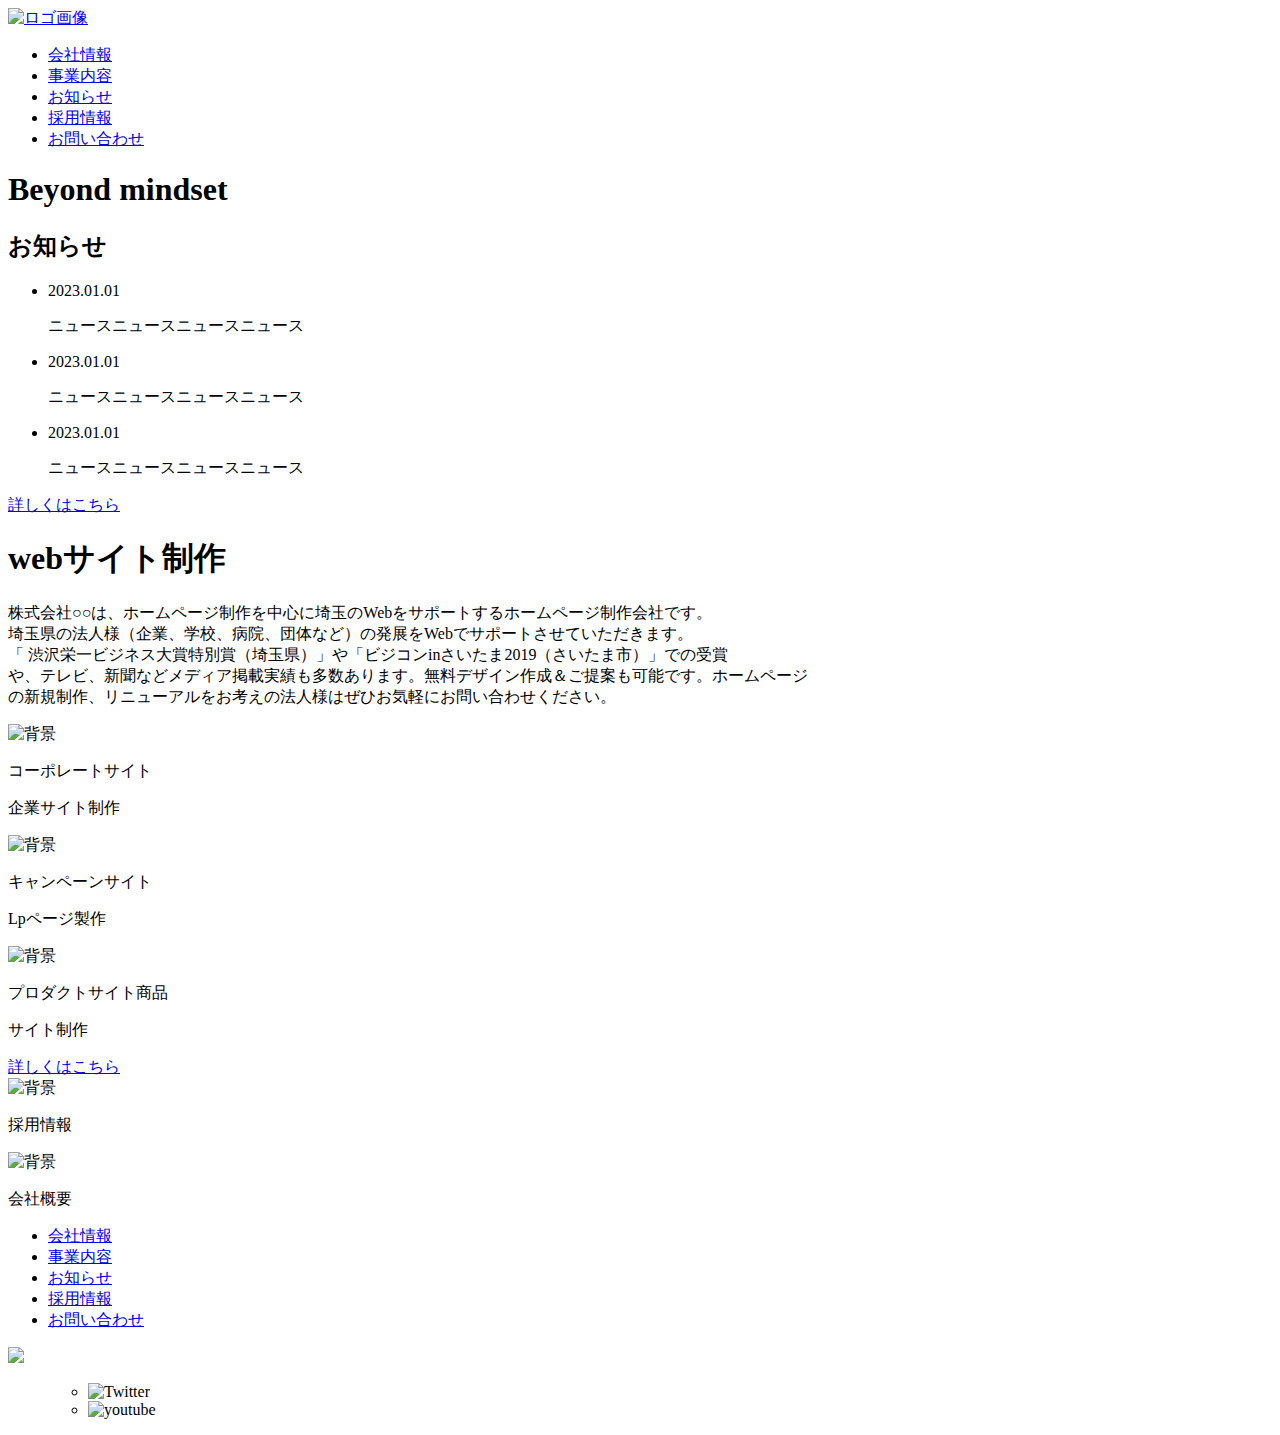
==== hp2/index.html @ 1af2d26e "first commit" ====
<!DOCTYPE html>
<html lang="en">

  <head>
  <meta charset="UTF-8">
  <meta http-equiv="X-UA-Compatible" content="IE=edge">
  <meta name="viewport" content="width=device-width, initial-scale=1.0">
  <title>Document</title>
  <link rel="stylesheet" type="text/css" href="../css/index.css">
  <link rel="stylesheet" type="text/css" href="../css/reset.css">
</head>

<body>
  <header class="header" id="header">
    <div class="header-wrapper">
      <a href="#" class="header-wrapper__logo">
        <img src="../img/スクリーンショット 2023-09-20 050625.png" alt="ロゴ画像">
      </a>
      <nav class="header-wrapper__nav">
         <ul class="header-wrapper__nav__list">
          <li class="header-wrapper__nav__list__item">
            <a href="html/index.html">会社情報</a>
          </li>
          <li class="header-wrapper__nav__list__item">
            <a href="html/bussiness.html">事業内容</a>
          </li>
          <li class="header-wrapper__nav__list__item">
            <a href="html/notification.html">お知らせ</a>
          </li>
          <li class="header-wrapper__nav__list__item">
            <a href="html/recruit.html">採用情報</a>
          </li>
         
          <li class="header-wrapper__nav__list__item">
            <a href="#contact">お問い合わせ</a>
          </li>
        </ul>
      </nav>
    </div>
    <div class="drawer"></div>
  </header>


   <main>
    <section class="top" id="top">
      <div class="top-wrapper inner">
        <div class="top-wrapper__all">
          <div class="top-wrapper__all__left">
           

       
  <div class="top-wrap __bg">
    <h1 class="f-ttl">
      Beyond mindset
    </h1>
  </div>
</section>



<section class="news" id="news">
  <div class="news-wrap __inner">
<div class="news-wrap__ttl">
  <h2 class="s-ttl__1">
    お知らせ
  </h2>
    </div>
    <div class="news-wrap__con">
  <ul class="news-wrap__con__list">
    
    <li class="news-wrap__con__list__item">
  <p class="news-wrap__con__list__item__date">2023.01.01</p>
  <p class="news-wrap__con__list__item__head">ニュースニュースニュースニュース</p>
</li>
 <li class="news-wrap__con__list__item">
  <p class="news-wrap__con__list__item__date">2023.01.01</p>
  <p class="news-wrap__con__list__item__head">ニュースニュースニュースニュース</p>
</li>
 <li class="news-wrap__con__list__item">
  <p class="news-wrap__con__list__item__date">2023.01.01</p>
  <p class="news-wrap__con__list__item__head">ニュースニュースニュースニュース</p>
</li>
  </ul>
</div>
  </div>
  <div class="news-wrap-botton">
   <a href="html/notification.html">詳しくはこちら</a>
          
  </div>
</section>

<section class="intro-cre" id="intro-cre">

  <div class="wrap-create">
<div class="create-title">

  <h1>webサイト制作</h1>
</div>

<div class="comment-create">
  <p>株式会社○○は、ホームページ制作を中心に埼玉のWebをサポートするホームページ制作会社です。<br>
埼玉県の法人様（企業、学校、病院、団体など）の発展をWebでサポートさせていただきます。<br>「
渋沢栄一ビジネス大賞特別賞（埼玉県）」や「ビジコンinさいたま2019（さいたま市）」での受賞<br>や、テレビ、新聞などメディア掲載実績も多数あります。無料デザイン作成＆ご提案も可能です。ホームページ<br>の新規制作、リニューアルをお考えの法人様はぜひお気軽にお問い合わせください。</p>
</div>

<div class="wrap-pic  __inner">
<div class="ph">
    <img src="/img/1317285_s.jpg" alt="背景" class="pc_only">
    <div class="overlay-text">
        <p>コーポレートサイト</p>
        <p>企業サイト制作</p>
    </div>
</div>

  <div class="ph">
    <img src="/img/1317285_s.jpg" alt="背景" class="pc_only">
    <div class="overlay-text">
        <p>キャンペーンサイト</p>
        <p>Lpページ製作</p>
    </div>
  </div>
  
  <div class="ph">
    <img src="/img/1317285_s.jpg" alt="背景" class="pc_only">
    <div class="overlay-text">
        <p>プロダクトサイト商品</p>
        <p>サイト制作</p>
    </div>
</div>



  </div>

 <div class="news-wrap-botton">
     <a href="html/bussiness.html">詳しくはこちら</a>

  </div>


</section>

<section class="intro-respe" id="intro-respe">
  <div class="wrap-ph">
    <div class="pn">
      <div class="pic-menu">
      <img src="/img/26953535_s.jpg" alt="背景" class="pc_only">
      </div>
    <div class="overlay-text">
        <p>採用情報</p>
    </div>
      
    </div>
    <div class="pn">
      <div class="pic-menu">
      <img src="/img/27348476_s.jpg" alt="背景" class="pc_only">
      </div>
    <div class="overlay-text">
        <p>会社概要</p>
    </div>
      
    </div>
  </div>
</section>

</body>

<footer class="footer" id="footer">
  <div class="footer-wrapper">
    <div class="footer-wrapper__logo">
      <a href="../index.html">
      </a>
    </div>
    <div class="list-menu">
    <ul class="footer-wrapper__list">
      <li class="footer-wrapper__list__item">
         <a href="html/index.html">会社情報</a>
          </li>
          <li class="footer-wrapper__nav__list__item">
            <a href="html/bussiness.html">事業内容</a>
          </li>
          <li class="footer-wrapper__nav__list__item">
            <a href="html/notification.html">お知らせ</a>
          </li>
          <li class="footer-wrapper__nav__list__item">
            <a href="html/recruit.html">採用情報</a>
          </li>
         
          <li class="footer-wrapper__nav__list__item">
            <a href="#contact">お問い合わせ</a>
          </li>
          </li>
      </li>
    </ul>
    </div>
<div class="wrap-snslogo">
    <div class="icon-pic">
<img src="../img/スクリーンショット 2023-09-20 050625.png"　alt="背景" class="ロゴ">

    </div>

  <div class="wrap-sns">


    




    <ul class="footer-wrapper__sns">
      <ul class="socialEffect__box">
        <li>
            <img src="https://d1mpkwjqvbzoqk.cloudfront.net//assets/rebranding/images/common/icon/icon_twitter.svg" alt="Twitter">
          </a>
         
            <i class="fab fa-twitter"></i
          ></a>
        </li>
        
            <li>
        
            <img src="../img/ri_youtube-line.png" alt="youtube">
          </a>
        
            <i class="fab fa-youtube"></i
          ></a>
        </li>
        
      </ul>
    
  </div>
  </div>
</footer>
</html>
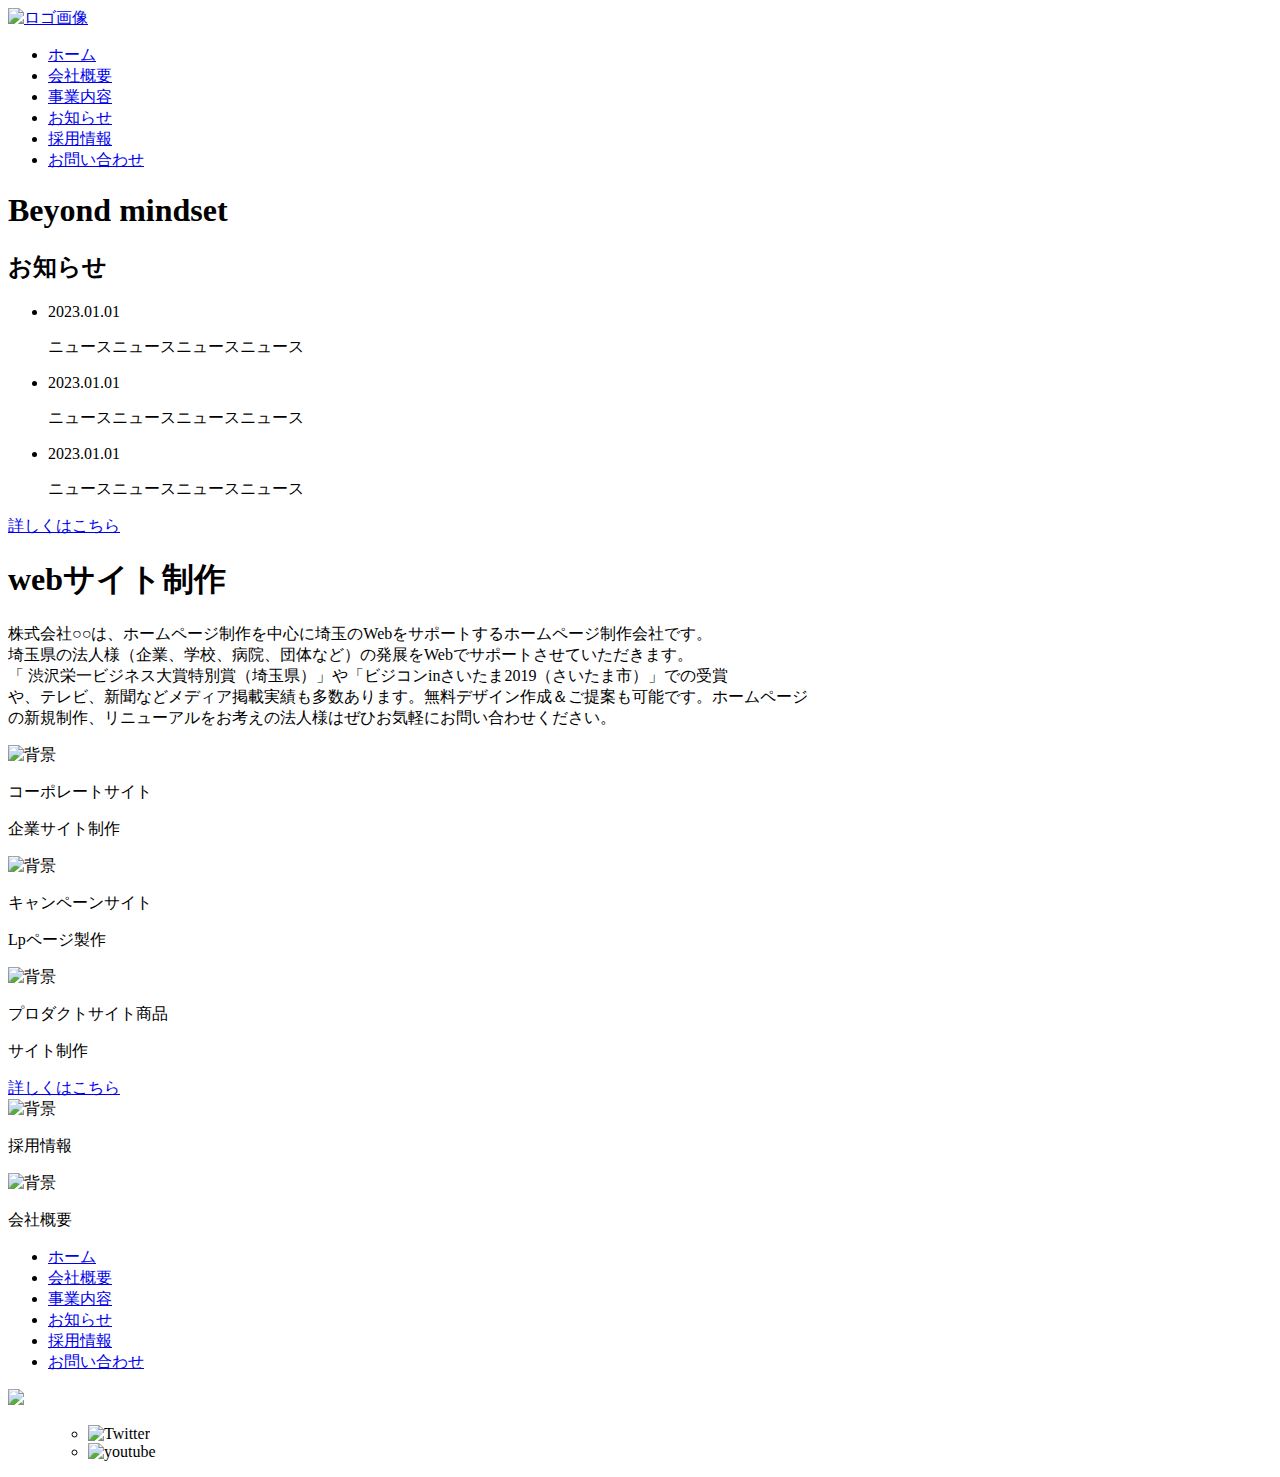
==== commit dd3bc1cc: "first commmit" ====
--- a/hp2/index.html
+++ b/hp2/index.html
@@ -18,21 +18,24 @@
       </a>
       <nav class="header-wrapper__nav">
          <ul class="header-wrapper__nav__list">
-          <li class="header-wrapper__nav__list__item">
-            <a href="html/index.html">会社情報</a>
-          </li>
-          <li class="header-wrapper__nav__list__item">
-            <a href="html/bussiness.html">事業内容</a>
-          </li>
-          <li class="header-wrapper__nav__list__item">
+          <li class="header-wrapper__nav_list__item">
+            <a href="html/index.html">ホーム</a>
+          </li>
+          <li class="header-wrapper__nav_list__item">
+            <a href="html/bussiness.html">会社概要</a>
+          </li>
+          <li class="header-wrapper__nav_list__item">
+            <a href="html/fee.flow.html">事業内容</a>
+          </li>
+          <li class="header-wrapper__nav_list__item">
             <a href="html/notification.html">お知らせ</a>
           </li>
-          <li class="header-wrapper__nav__list__item">
+          <li class="header-wrapper__nav_list__item">
             <a href="html/recruit.html">採用情報</a>
           </li>
          
-          <li class="header-wrapper__nav__list__item">
-            <a href="#contact">お問い合わせ</a>
+          <li class="header-wrapper__nav_list__item">
+            <a href="html/inquiry.html">お問い合わせ</a>
           </li>
         </ul>
       </nav>
@@ -172,12 +175,14 @@
       </a>
     </div>
     <div class="list-menu">
-    <ul class="footer-wrapper__list">
+    <ul class="footer-wrapper__list _ffi">
       <li class="footer-wrapper__list__item">
-         <a href="html/index.html">会社情報</a>
-          </li>
-          <li class="footer-wrapper__nav__list__item">
-            <a href="html/bussiness.html">事業内容</a>
+            <a href="html/index.html">ホーム</a>
+      <li class="footer-wrapper__list__item">
+         <a href="html/bussiness.html">会社概要</a>
+          </li>
+          <li class="footer-wrapper__nav__list__item">
+            <a href="html/fee.flow.html">事業内容</a>
           </li>
           <li class="footer-wrapper__nav__list__item">
             <a href="html/notification.html">お知らせ</a>
@@ -187,7 +192,7 @@
           </li>
          
           <li class="footer-wrapper__nav__list__item">
-            <a href="#contact">お問い合わせ</a>
+            <a href="html/inquiry.html">お問い合わせ</a>
           </li>
           </li>
       </li>
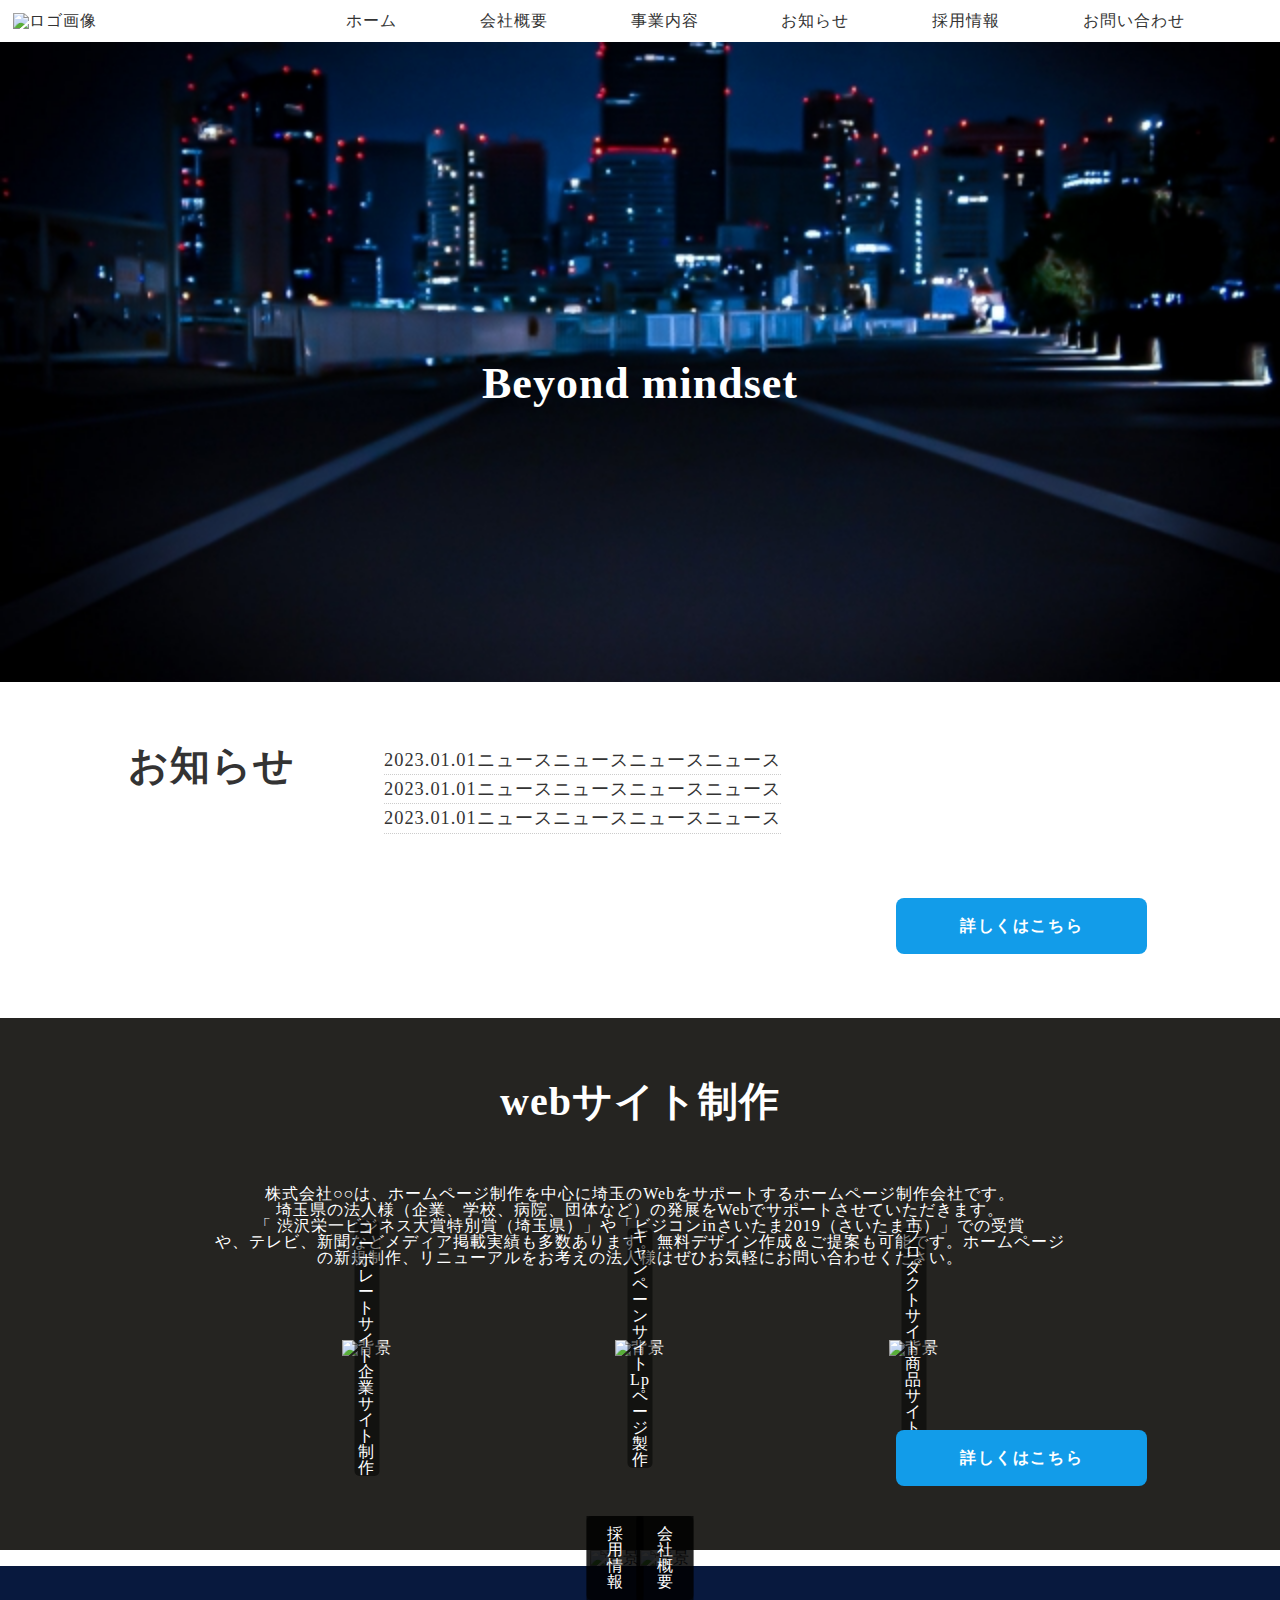
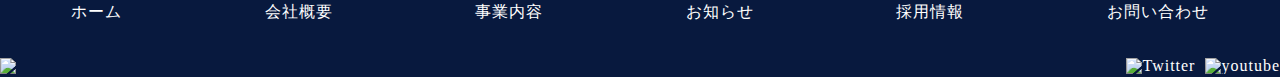
==== commit 5d9332cb: "first commit" ====
--- a/hp2/index.html
+++ b/hp2/index.html
@@ -6,8 +6,8 @@
   <meta http-equiv="X-UA-Compatible" content="IE=edge">
   <meta name="viewport" content="width=device-width, initial-scale=1.0">
   <title>Document</title>
-  <link rel="stylesheet" type="text/css" href="../css/index.css">
-  <link rel="stylesheet" type="text/css" href="../css/reset.css">
+  <link rel="stylesheet" type="text/css" href="css/index.css">
+  <link rel="stylesheet" type="text/css" href="css/reset.css">
 </head>
 
 <body>
--- a/hp2/css/index.css
+++ b/hp2/css/index.css
@@ -0,0 +1,793 @@
+@charset "UTF-8";
+
+html {
+  font-size: 16px;
+}
+
+body {
+  font-family: 'Noto Serif', serif;
+  line-height: 1.8;
+  letter-spacing: 1px;
+  word-break: break-all;
+  color: #333;
+}
+
+a {
+  text-decoration: none;
+  color: #333;
+}
+
+li {
+  list-style: none;
+}
+
+.header-wrapper {
+  display: flex;
+  justify-content: space-between;
+  align-items: center;
+  margin: 1%;
+}
+
+.drawer {
+  visibility: visible;
+  width: 24px;
+  position: absolute;
+  top: 18px;
+  right: 15px;
+  cursor: pointer;
+  z-index: 100;
+}
+
+header .drawer {
+  visibility: hidden;
+}
+
+header .drawer {
+  visibility: hidden;
+}
+
+nav.header-wrapper__nav {
+    width: 80%;
+}
+
+
+.header-wrapper__logo {
+  width: 15rem;
+}
+
+.header-wrapper__logo img {
+  width: 30%;
+}
+
+.top-wrapper.inner {
+    aspect-ratio: 2 / 1;
+
+  display: table;
+  width: 100%;
+
+  }
+  
+
+  .top {
+  background-image: url("../img/27547394_s.jpg");
+  background-size: cover;
+  background-position: 50%;
+  position: relative;
+  z-index: 0;
+}
+
+.top::after {
+  position: absolute;
+  content: "";
+  width: 100%;
+  height: 100%;
+  top: 0;
+  z-index: -1;
+    
+}
+
+.top-wrapper__all__left__dw {
+  display: flex;
+  justify-content: center;
+  align-items: center;
+  margin: 7.5% 0;
+  position:relative;
+  
+}
+
+.top-wrapper__all__left{
+  
+}
+
+.top-wrapper__all__left__dw__one {
+   
+}
+
+.top-wrapper__all__left__dw__one img {
+  margin-right: 50px;
+ width: 238px;
+    height: 84px;
+        margin-bottom:50px
+
+
+}
+
+.title-wrap{
+  display: table;
+  width: 100%;
+}
+
+.ttl__1{
+  display: table-cell;
+  vertical-align: middle;
+}
+
+.header-wrapper__nav__list {
+  display: flex;
+  justify-content: space-evenly;
+  align-items: center;
+  
+}
+
+
+
+
+.header-wrapper__nav__list__item {
+  text-align: center;
+  font-size: 1.1rem;
+  font-weight: bold;
+  margin: 0 2%;
+
+}
+
+
+
+
+
+
+.f-ttl {
+  font-size: 2.75rem;
+  color: #fff;
+  position: absolute;
+  z-index: 1;
+  text-align: center; /* テキストを中央に寄せる */
+  position: absolute; /* 絶対位置指定 */
+  top: 50%; /* 上端を親要素の中央に配置 */
+  left: 0; /* 左端を親要素の左端に配置 */
+  width: 100%; /* 横幅を親要素の幅に合わせる */
+   transform: translateY(-50%) 
+  margin: 0; /* マージンをゼロに設定 */
+  color: white; /* テキストの色を白に設定（背景に合わせて調整） */
+  z-index: 1; /* テキストが背景よりも前面に表示されるようにする */
+}
+
+  
+
+
+
+
+
+
+  .header-wrap__nav {
+  width: 70%;
+}
+
+.title-fun{
+  text-align: center;
+}
+
+
+.news-wrap {
+  display: flex;
+}
+
+.__inner {
+  width: 80%;
+  margin: 0 auto;
+  padding: 5% 0;
+}
+
+.news-wrap__ttl {
+  width: 25%;
+}
+
+.s-ttl__1 {
+  display: inline-block;
+  font-size: 2.5rem;
+  font-family: Noto;
+}
+
+.s-ttl__1::after {
+  content: "";
+  display: block;
+  width: 80px;
+  margin: 0 auto;
+  height: 3px;
+}
+
+
+.s-ttl__1 span {
+  display: block;
+  font-size: 1rem;
+}
+
+
+
+.news-wrap__con__list__item {
+  display: flex;
+  align-items: center;
+  font-size: 1.15rem;
+  border-bottom: dotted 1.5px #ccc;
+  padding-top: 1.25%;
+  padding-bottom: 1.25%;
+}
+
+.news-wrap__con__list .news-wrap__con__list__item a:before {
+    content: "";
+    position: absolute;
+    bottom: 0;
+    left: 0;
+    width: 100%;
+    height: 1px;
+    background: #c2c3cc;
+}
+
+
+.news-wrap-botton::before{
+	left: 4px;
+	box-sizing: border-box;
+	width: 4px;
+	height: 4px;
+	border: 4px solid transparent;
+	border-left: 4px solid #fff;
+}
+
+
+.news-wrap-botton {
+  font-size: 1.0rem;
+  font-weight: 700;
+  line-height: 1.5;
+  position: relative;
+  display: inline-block;
+  padding: 1rem 4rem;
+  cursor: pointer;
+  -webkit-user-select: none;
+  -moz-user-select: none;
+  -ms-user-select: none;
+  user-select: none;
+  -webkit-transition: all 0.3s;
+  transition: all 0.3s;
+  text-align: center;
+  vertical-align: middle;
+  text-decoration: none;
+  letter-spacing: 0.1em;
+  color: #212529;
+  border-radius: 0.5rem;
+  color: #fff;
+}
+
+.news-wrap-botton a{
+    color: #fff;
+
+}
+
+.news-wrap-botton,
+a.news-wrap-botton {
+  background-color: #129CE9;
+}
+.news-wrap-botton:hover,
+a.news-wrap-botton:hover {
+  color: #fff;
+  background: #129CE9;
+}
+
+.news-wrap-botton {
+    left: 70%;
+    margin-bottom: 5%;
+}
+
+.intro-cre{
+  background-color: #252421;
+  color: #fff;
+}
+
+.comment-create {
+    text-align: center;
+}
+
+.wrap-pic{
+  display: flex;
+  justify-content: space-evenly;
+}
+
+.intro {
+  width: 40%;
+}
+
+.ph {
+    margin: 10px;
+}
+
+
+.ph img{
+  width: 100%;
+  height:100%;
+  
+}
+.ph img{
+  width: 100%;
+  height:100%;
+ 
+}
+
+.ph img{
+  width: 100%;
+  height:100%;
+  
+}
+.create-title{
+  text-align: center;
+    padding: 5%;
+    font-size: 2.5rem;
+
+}
+
+.create-title p{
+  text-align: center;
+}
+
+.ph {
+    position: relative; /* 親要素を相対位置に設定 */
+}
+
+
+
+.wrap-ph{
+  display: flex;
+  justify-content: center;
+}
+
+.wrap-ph>img{
+
+  width: 100%;
+  height: 100%;
+}
+
+.pic-menu{
+   width: 100%;
+  height: 100%;
+}
+
+.pn img{
+  width: 100%;
+  height: 100%;
+}
+
+.pn {
+  position: relative;
+  }
+
+.overlay-text {
+    position: absolute;
+    top: 50%;
+    left: 50%;
+    transform: translate(-50%, -50%);
+    text-align: center;
+    color: white;
+    background-color: rgba(0, 0, 0, 0.5);
+    padding: 10px -1px;
+    border-radius: 5px;
+}
+
+.pn {
+    position: relative; /* 追加：相対位置に設定 */
+    display: flex; /* 追加：フレックスコンテナにする */
+    align-items: center; /* 追加：垂直方向に中央揃え */
+}
+
+.pn p {
+    top: 50%;
+    left: 50%;
+    margin: 0;
+    padding: 0;
+    background-color: rgba(0, 0, 0, 0.7);
+    color: white;
+    padding: 10px 20px;
+}
+
+
+
+/* 黒い背景を持つオーバーレイのスタイル */
+
+
+/* 画像の幅を調整 */
+
+
+
+.footer-wrapper{
+color: #fff;
+  background-color: #08193E
+}
+
+li .footer-wrapper__list a{
+  color: #fff;
+}
+
+
+.footer-wrapper__list{
+  display: flex;
+  top: 0;
+  color: #fff;
+  width: 100%;
+}
+
+ul.footer-wrapper__list {
+    margin: auto;
+    justify-content: space-around;
+    color: #fff;
+}
+
+.footer-wrapper__list li{
+  color: #fff;
+}
+
+.footer-wrapper__list__item a {
+  color: white; /* 文字色を白に設定 */
+  text-decoration: none; /* リンクの下線を削除 */
+}
+
+/* メニュー項目にホバー時のスタイルを追加（任意） */
+.footer-wrapper__list__item a:hover {
+  text-decoration: underline; /* ホバー時に下線を表示 */
+}
+
+li.footer-wrapper__list__item {
+    color: #fff;
+}
+
+.header-wrapper__list__item a{
+  color: #fff;
+}
+
+
+.footer-wrapper__nav__list__item a{
+  color: #fff;
+  
+}
+
+
+
+ul .footer-wrapper__list__item{
+  padding-top: 3%;
+  padding-bottom: 3%;
+}
+
+.footer-wrapper__nav__list__item{
+  padding-top: 3%;
+  padding-bottom: 3%;
+}
+
+
+
+
+.footer-wrapper__sns {
+  text-align: center;
+}
+
+.footer-wrapper__sns__icons {
+  list-style: none;
+  padding: 0;
+}
+
+.icon-pic img {
+  width: 100px; /* 幅を100pxに設定 */
+  height: auto; /* 高さは自動調整 */
+}
+
+
+.footer-wrapper__sns__icon {
+  display: inline-block;
+  margin-right: 20px; /* アイコン間の間隔を設定 */
+}
+
+/* 他の既存のスタイルはそのまま */
+.wrap-snslogo{
+  display: flex;
+  justify-content: space-between;
+}
+
+.footer-wrapper__sns__icon1{
+  color:white
+}
+
+.socialEffect__link {
+  margin: .3em;
+  display: block;
+  width: 60px;
+  height: 60px;
+  line-height: 60px;
+  border-radius: 50%;
+  text-align: center;
+  position: relative;
+  z-index: 1;
+  color: #bfbfbf;
+  font-size: 1.6rem;
+  background: rgba(255, 255, 255, 0.1);
+  transition: transform ease-out 0.2s;
+}
+
+.socialEffect__box li {
+  display: inline-block;
+}
+
+
+/* インスタ用アイコン設定 */
+
+
+/* フェイスブック用アイコン設定 */
+.icon-facebook::before {
+  content: "";
+  position: absolute;
+  top: 0;
+  left: 0;
+  width: 100%;
+  height: 100%;
+  border-radius: 50%;
+  z-index: -1;
+  transform: scale(0.9);
+}
+.fab.fa-facebook-f {
+  display: inline-block;
+  color: #fff;
+}
+.icon-facebook:hover {
+  background: #fff;
+  transform: scale(0.9);
+}
+
+
+
+/* ツイッター用アイコン設定 */
+.icon-twitter::before {
+  content: "";
+  position: absolute;
+  top: 0;
+  left: 0;
+  width: 100%;
+  height: 100%;
+  border-radius: 50%;
+  z-index: -1;
+  transform: scale(0.9);
+}
+.fab.fa-twitter {
+  display: inline-block;
+  color: #fff;
+}
+.icon-twitter:hover {
+  background: #ggg;
+  transform: scale(0.9);
+}
+
+
+
+
+
+@media screen and (max-width: 768px) {
+  .__pc {
+    display: none;
+  }
+
+  .__tab {
+    display: inline-block;
+  }
+
+  .__sp {
+    display: none;
+  }
+  @media screen and (max-width: 768px) {
+  .__pc {
+    display: none;
+  }
+
+  .__tab {
+    display: inline-block;
+  }
+
+  .__sp {
+    display: none;
+  }
+
+  .header-wrapper__nav__list__item a{
+    font-size: 10px;
+
+  }
+  header .drawer {
+  visibility: visible;
+  width: 24px;
+  position: absolute;
+  top: 15px;
+  right: 15px;
+  border-top: solid 4px #aaaaaa;
+  cursor: pointer;
+  z-index: 100;
+}
+
+header .drawer::before,
+header .drawer::after {
+  content: "";
+  display: block;
+  width: 24px;
+  background: #aaaaaa;
+  height: 4px;
+  position: absolute;
+  top: 0;
+  right: 0;
+  transition: all 0.5s;
+}
+
+header .drawer::before {
+  top: 6px;
+}
+
+header .drawer::after {
+  top: 15px;
+}
+}
+
+
+
+
+@media screen and (max-width: 480px) {
+  .__pc {
+    display: none;
+  }
+
+  .__tab {
+    display: none;
+  }
+
+  .__sp {
+    display: inline-block;
+  }
+
+  .header-wrapper__nav__list__item a {
+    font-size: 4px;
+  }
+
+
+ .f-ttl{
+  font-size: 32px;
+ } 
+
+.news-wrap-botton {
+    left: 40%;
+    margin-bottom: 5%;
+    padding: 8px;
+}
+
+
+.news-wrap__con__list__item__date{
+  font-size: 10px;
+}
+
+.f-ttl {
+    font-size: 1.75rem;}
+
+
+.news-wrap__con__list__item__head{
+  font-size: 10px;
+}
+
+.news-wrap-botton a {
+  font-size: 12px;
+  padding: 0;
+
+
+}
+
+.number{
+  text-align: center;
+}
+
+.left-inqu h1{
+  text-align: center;
+}
+
+.left-inqu {
+    text-align: center;
+}
+
+.create-title {
+    text-align: center;
+    padding: 5%;
+    font-size: 1.0rem;
+}
+.comment-create{
+  font-size: 10px;
+}
+
+.overlay-text p{
+  font-size: 10px;
+}
+
+
+li.footer-wrapper__list__item {
+    font-size: 3px;}
+
+
+
+
+li.footer-wrapper__nav__list__item {
+    font-size: 3px;
+}
+
+
+
+
+}
+
+
+
+
+
+
+
+
+
+
+
+@media screen and (max-width: 414px) {
+
+  .__pc {
+    display: none;
+  }
+
+  .__tab {
+    display: none;
+  }
+
+  .__sp {
+    display: inline-block;
+  }
+.header-wrapper__nav__list__item a{
+    font-size: 6px;
+  }
+.news-wrap__ttl {
+    width: 25%;
+    text-align: center;
+}
+.s-ttl__1 {
+    display: inline-block;
+    font-size: 1.0rem;
+    font-family: Noto;
+    text-align: center;
+}
+
+html,
+.news-wrap {
+    display: block;
+
+}
+
+.c-articleList-item .c-articleListText {
+    background: rgba(255, 255, 255, .95);
+    margin: 0 15px;
+    padding: -7px;
+    -webkit-transform: translateY(-30px);
+    -ms-transform: translateY(-30px);
+    transform: translateY(-30px);
+}
+
+.number{
+  text-align: center;
+}
+
+.left-inqu h1{
+  text-align: center;
+}
+
+.left-inqu {
+    text-align: center;
+}
+
+}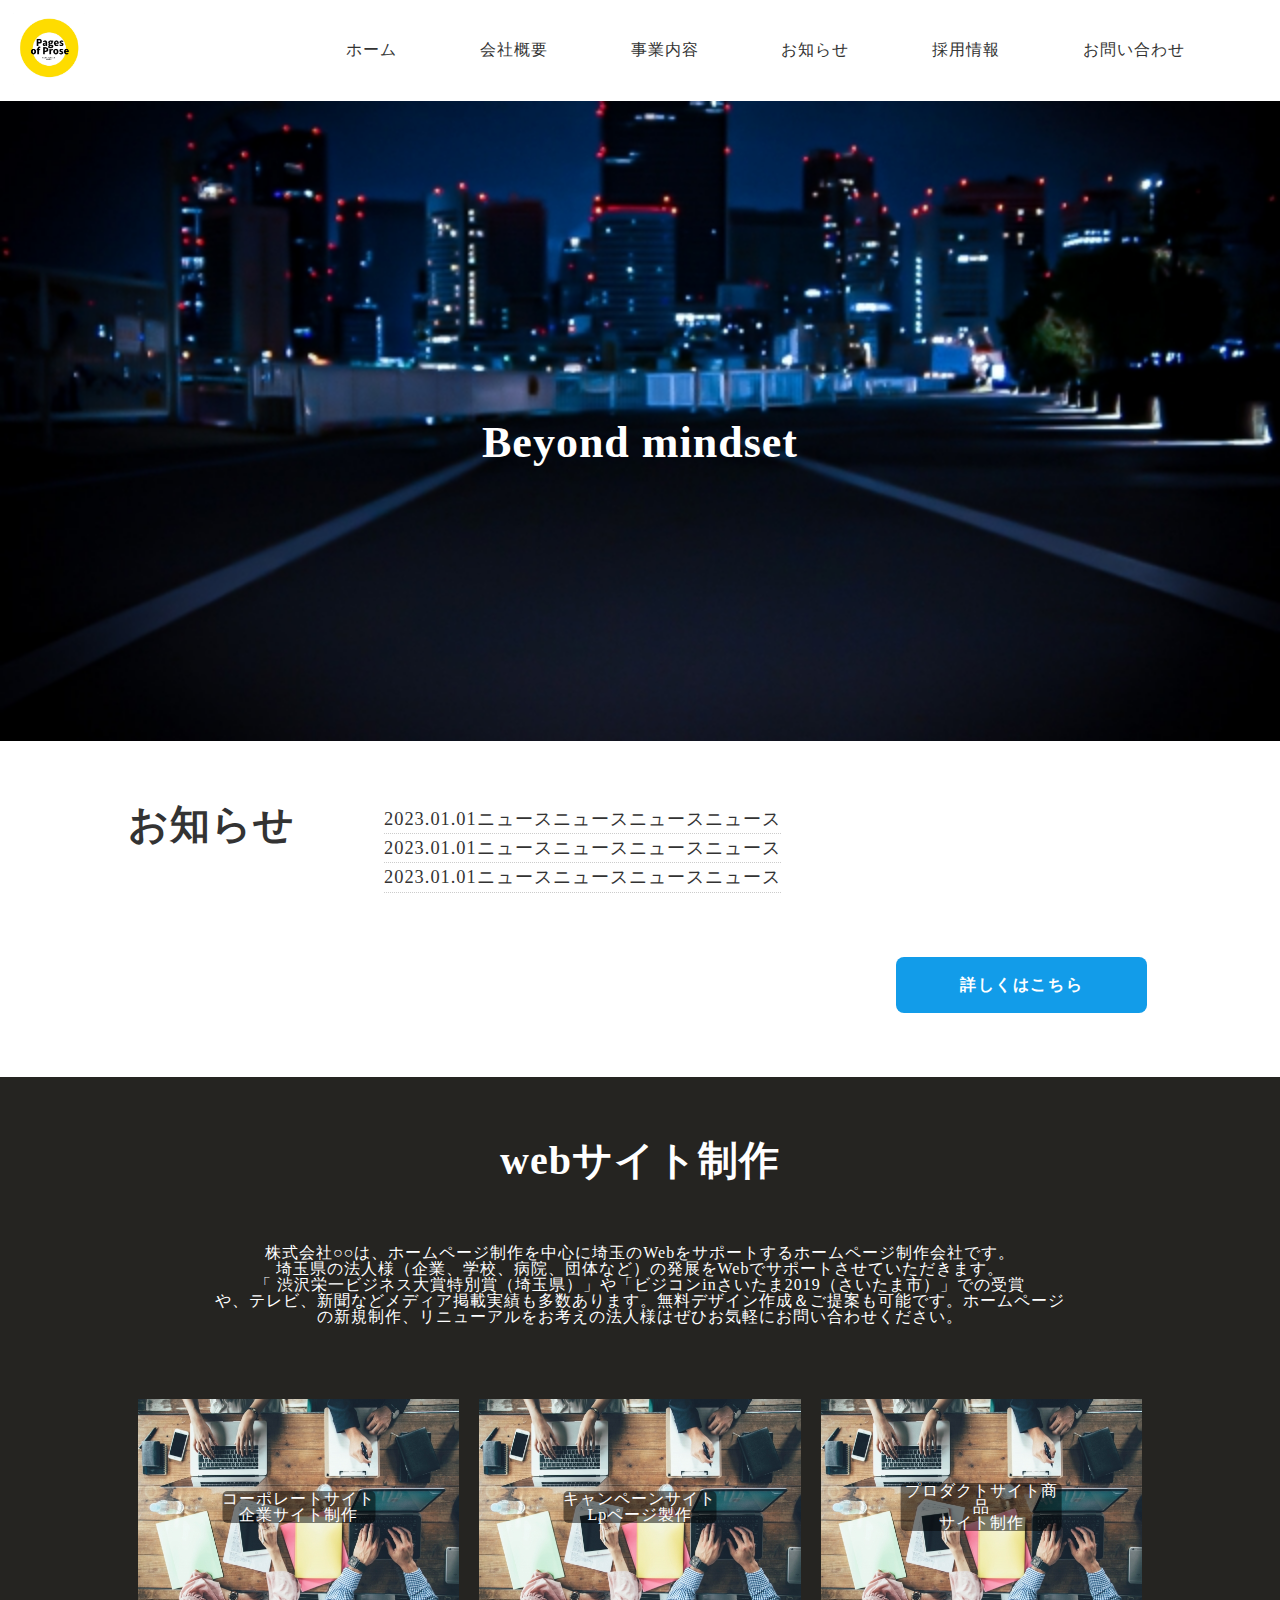
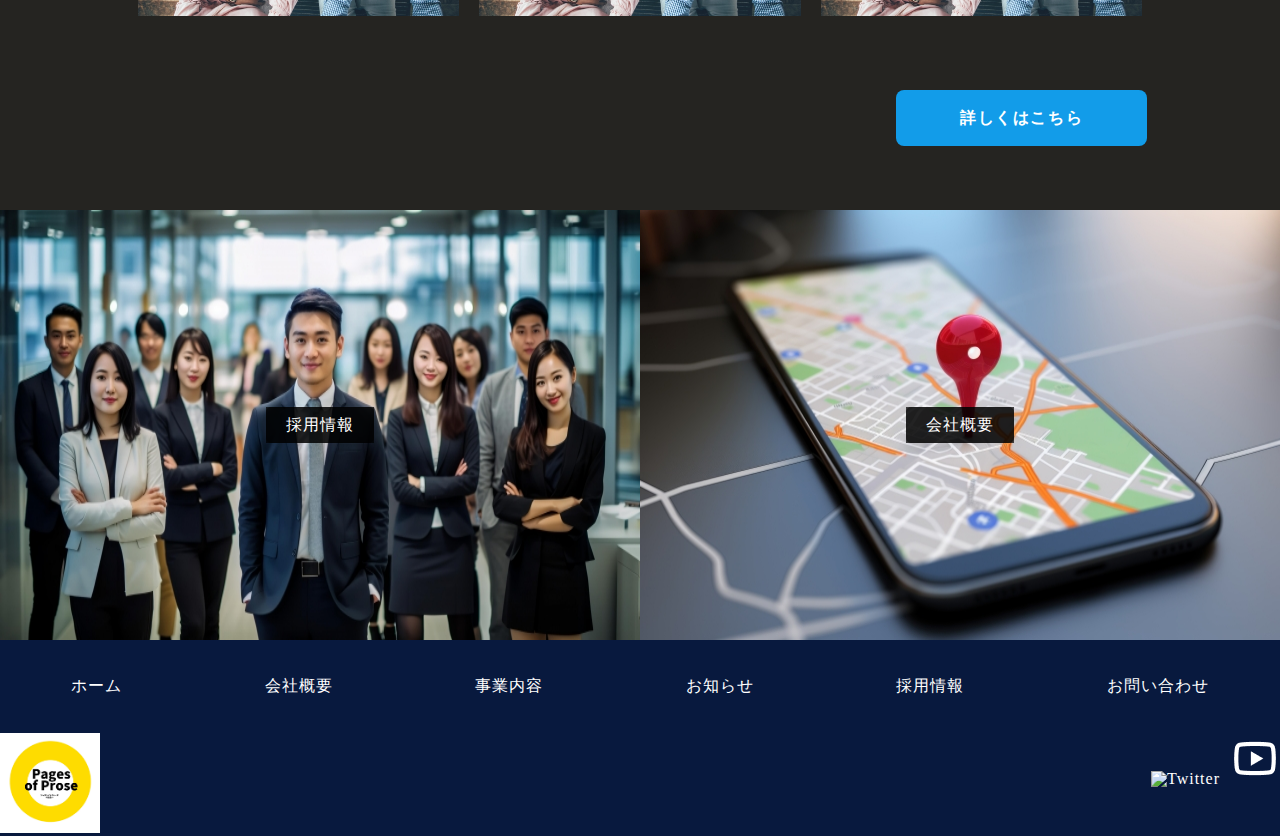
==== commit 086cc1e8: "first commit" ====
--- a/hp2/index.html
+++ b/hp2/index.html
@@ -14,7 +14,7 @@
   <header class="header" id="header">
     <div class="header-wrapper">
       <a href="#" class="header-wrapper__logo">
-        <img src="../img/スクリーンショット 2023-09-20 050625.png" alt="ロゴ画像">
+        <img src="img/スクリーンショット 2023-09-20 050625.png" alt="ロゴ画像">
       </a>
       <nav class="header-wrapper__nav">
          <ul class="header-wrapper__nav__list">
@@ -108,7 +108,7 @@
 
 <div class="wrap-pic  __inner">
 <div class="ph">
-    <img src="/img/1317285_s.jpg" alt="背景" class="pc_only">
+    <img src="img/1317285_s.jpg" alt="背景" class="pc_only">
     <div class="overlay-text">
         <p>コーポレートサイト</p>
         <p>企業サイト制作</p>
@@ -116,7 +116,7 @@
 </div>
 
   <div class="ph">
-    <img src="/img/1317285_s.jpg" alt="背景" class="pc_only">
+    <img src="img/1317285_s.jpg" alt="背景" class="pc_only">
     <div class="overlay-text">
         <p>キャンペーンサイト</p>
         <p>Lpページ製作</p>
@@ -124,7 +124,7 @@
   </div>
   
   <div class="ph">
-    <img src="/img/1317285_s.jpg" alt="背景" class="pc_only">
+    <img src="img/1317285_s.jpg" alt="背景" class="pc_only">
     <div class="overlay-text">
         <p>プロダクトサイト商品</p>
         <p>サイト制作</p>
@@ -147,7 +147,7 @@
   <div class="wrap-ph">
     <div class="pn">
       <div class="pic-menu">
-      <img src="/img/26953535_s.jpg" alt="背景" class="pc_only">
+      <img src="img/26953535_s.jpg" alt="背景" class="pc_only">
       </div>
     <div class="overlay-text">
         <p>採用情報</p>
@@ -156,7 +156,7 @@
     </div>
     <div class="pn">
       <div class="pic-menu">
-      <img src="/img/27348476_s.jpg" alt="背景" class="pc_only">
+      <img src="img/27348476_s.jpg" alt="背景" class="pc_only">
       </div>
     <div class="overlay-text">
         <p>会社概要</p>
@@ -200,7 +200,7 @@
     </div>
 <div class="wrap-snslogo">
     <div class="icon-pic">
-<img src="../img/スクリーンショット 2023-09-20 050625.png"　alt="背景" class="ロゴ">
+<img src="img/スクリーンショット 2023-09-20 050625.png"　alt="背景" class="ロゴ">
 
     </div>
 
@@ -224,7 +224,7 @@
         
             <li>
         
-            <img src="../img/ri_youtube-line.png" alt="youtube">
+            <img src="img/ri_youtube-line.png" alt="youtube">
           </a>
         
             <i class="fab fa-youtube"></i
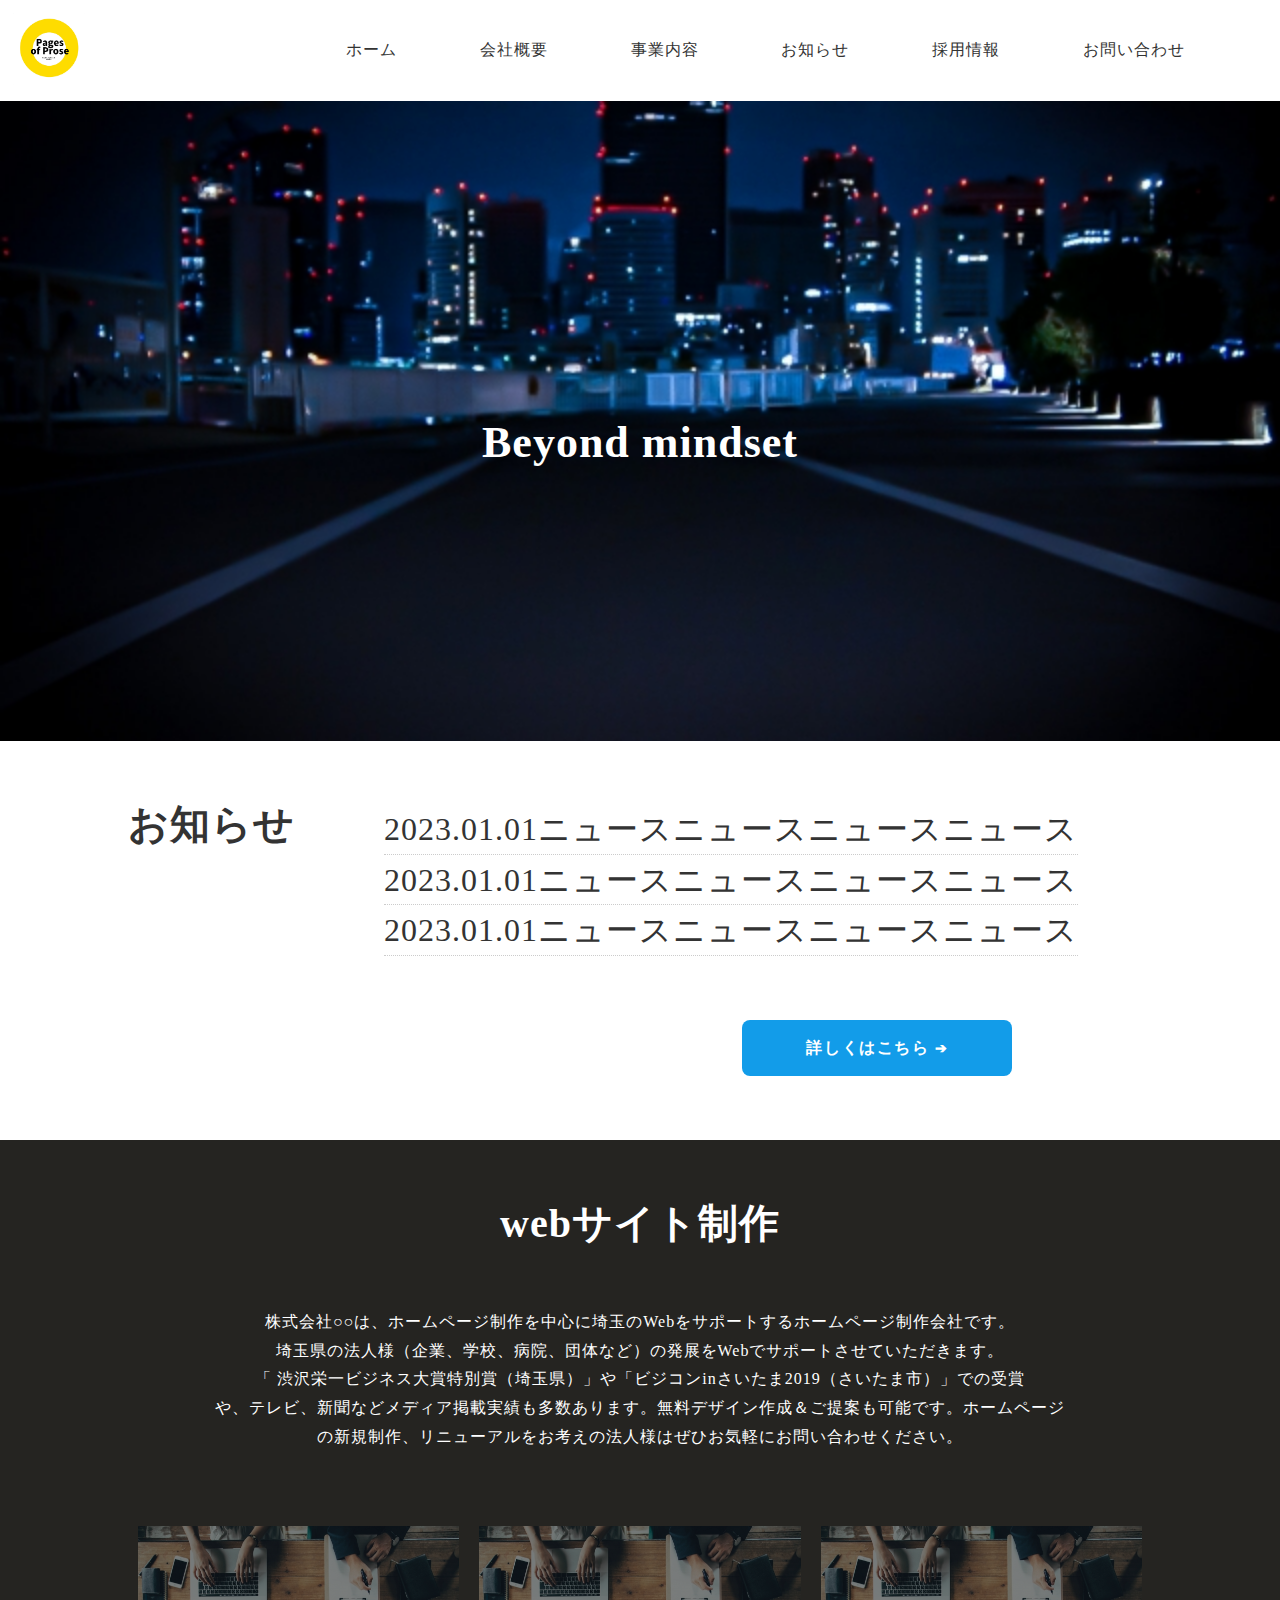
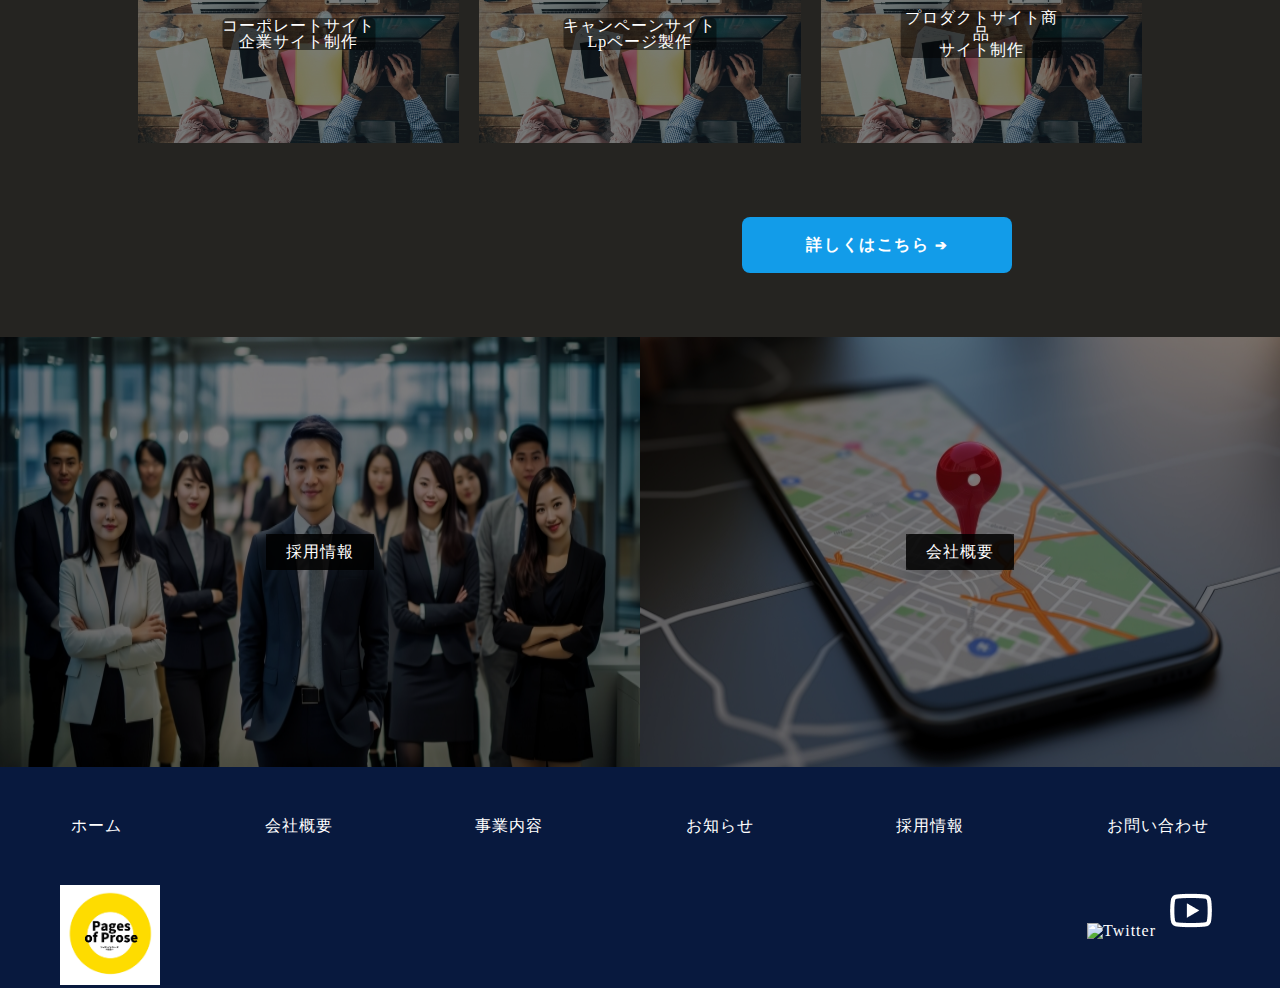
==== commit 354b8458: "first commit" ====
--- a/hp2/index.html
+++ b/hp2/index.html
@@ -87,7 +87,8 @@
 </div>
   </div>
   <div class="news-wrap-botton">
-   <a href="html/notification.html">詳しくはこちら</a>
+   <a href="html/notification.html">詳しくはこちら<span class="icon-arrow">➔</span></a>
+</div>
           
   </div>
 </section>
@@ -136,7 +137,7 @@
   </div>
 
  <div class="news-wrap-botton">
-     <a href="html/bussiness.html">詳しくはこちら</a>
+     <a href href="html/bussiness.html">詳しくはこちら<span class="icon-arrow">➔</span></a>
 
   </div>
 
--- a/hp2/css/index.css
+++ b/hp2/css/index.css
@@ -6,12 +6,16 @@
 
 body {
   font-family: 'Noto Serif', serif;
+
   line-height: 1.8;
   letter-spacing: 1px;
   word-break: break-all;
   color: #333;
 }
 
+.comment-create {
+    line-height: 1.8;
+}
 a {
   text-decoration: none;
   color: #333;
@@ -135,8 +139,14 @@
 .header-wrapper__nav__list__item {
   text-align: center;
   font-size: 1.1rem;
-  font-weight: bold;
+  font-weight: ;
   margin: 0 2%;
+  font-family: 'Noto Sans JP', sans-serif;
+
+}
+
+.header-wrapper__nav_list__item a{
+    font-family: 'Noto Sans JP', sans-serif;
 
 }
 
@@ -147,6 +157,8 @@
 
 .f-ttl {
   font-size: 2.75rem;
+  font-family: 'Noto Serif', serif;
+;
   color: #fff;
   position: absolute;
   z-index: 1;
@@ -216,7 +228,7 @@
 .news-wrap__con__list__item {
   display: flex;
   align-items: center;
-  font-size: 1.15rem;
+  font-size: 32px;
   border-bottom: dotted 1.5px #ccc;
   padding-top: 1.25%;
   padding-bottom: 1.25%;
@@ -271,6 +283,29 @@
 
 }
 
+/* ボタンのスタイル */
+.news-wrap-button {
+  left: 58%;
+  margin-bottom: 5%;
+}
+
+.news-wrap-button a {
+  background-color: #129CE9;
+  color: #fff; /* テキストの色を白に設定 */
+  padding: 5px; /* テキスト周りの余白を設定 */
+}
+
+/* ➔アイコンのスタイル */
+.icon-arrow {
+  margin-left: 5px; /* アイコンの左側に余白を追加 */
+  font-size: 14px; /* フォントサイズを調整（アイコンフォントを使用する場合） */
+  /* または、画像を使用する場合
+  width: 14px;
+  height: 14px;
+  */
+}
+
+
 .news-wrap-botton,
 a.news-wrap-botton {
   background-color: #129CE9;
@@ -282,7 +317,7 @@
 }
 
 .news-wrap-botton {
-    left: 70%;
+    left: 58%;
     margin-bottom: 5%;
 }
 
@@ -300,33 +335,35 @@
   justify-content: space-evenly;
 }
 
+.comment-create {
+line-height: 1.8;
+}
 .intro {
-  width: 40%;
+width: 40%;
 }
 
 .ph {
-    margin: 10px;
+margin: 10px;
 }
 
 
 .ph img{
-  width: 100%;
-  height:100%;
+width: 100%;
+height:100%;
   
 }
 .ph img{
-  width: 100%;
-  height:100%;
- 
+width: 100%;
+height:100%;
 }
 
 .ph img{
-  width: 100%;
-  height:100%;
+width: 100%;
+height:100%;
   
 }
 .create-title{
-  text-align: center;
+text-align: center;
     padding: 5%;
     font-size: 2.5rem;
 
@@ -351,20 +388,25 @@
 
   width: 100%;
   height: 100%;
+  
 }
 
 .pic-menu{
    width: 100%;
   height: 100%;
+ 
 }
 
 .pn img{
   width: 100%;
   height: 100%;
+  
 }
 
 .pn {
   position: relative;
+  background-size: cover;
+  background-position: center;
   }
 
 .overlay-text {
@@ -378,6 +420,37 @@
     padding: 10px -1px;
     border-radius: 5px;
 }
+.ph {
+  position: relative;
+  display: inline-block; /* 画像を連続して並べるために必要なスタイル */
+}
+
+.ph::after {
+  content: "";
+  position: absolute;
+  top: 0;
+  left: 0;
+  width: 100%;
+  height: 100%;
+  background-color: rgba(0, 0, 0, 0.5); /* 黒色の半透明背景色（0.5は透明度を調整する値） */
+  
+}
+
+/* マウスオーバー時にオーバーレイを表示 */
+.ph:hover::after {
+  opacity: 1; /* マウスオーバー時にオーバーレイを表示 */
+}
+
+.overlay-text {
+  position: absolute;
+  top: 50%;
+  left: 50%;
+  transform: translate(-50%, -50%);
+  color: white;
+  text-align: center;
+  /* その他のスタイリング */
+}
+
 
 .pn {
     position: relative; /* 追加：相対位置に設定 */
@@ -397,10 +470,38 @@
 
 
 
-/* 黒い背景を持つオーバーレイのスタイル */
-
-
-/* 画像の幅を調整 */
+/* 画像に黒いオーバーレイを追加 */
+.pic-menu {
+  position: relative;
+}
+
+.pic-menu::before {
+  content: "";
+  background-color: rgba(0, 0, 0, 0.5); /* 黒色のオーバーレイ（0.5は透明度を調整） */
+  position: absolute;
+  top: 0;
+  left: 0;
+  width: 100%;
+  height: 100%;
+ オーバーレイがフェードする時間 */
+}
+
+/* オーバーレイを表示（マウスホバー時など） */
+.pic-menu:hover::before {
+  opacity: 1;
+}
+
+/* オーバーレイ内のテキストスタイル */
+.overlay-text {
+  position: absolute;
+  top: 50%;
+  left: 50%;
+  transform: translate(-50%, -50%);
+  color: white; /* テキストの色を白に設定 */
+  text-align: center;
+  z-index: 1; /* テキストがオーバーレイの上に表示されるように */
+}
+
 
 
 
@@ -458,13 +559,13 @@
 
 
 ul .footer-wrapper__list__item{
-  padding-top: 3%;
-  padding-bottom: 3%;
+  padding-top: 51px;
+  padding-bottom: 51px;
 }
 
 .footer-wrapper__nav__list__item{
-  padding-top: 3%;
-  padding-bottom: 3%;
+  padding-top: 51px;
+  padding-bottom: 51px;
 }
 
 
@@ -482,6 +583,11 @@
 .icon-pic img {
   width: 100px; /* 幅を100pxに設定 */
   height: auto; /* 高さは自動調整 */
+  margin-left: 60%;
+}
+
+.wrap-sns{
+  margin-right: 5%;
 }
 
 
@@ -756,6 +862,12 @@
     width: 25%;
     text-align: center;
 }
+
+.wrap-pic {
+    display: block;
+    justify-content: space-evenly;
+}
+
 .s-ttl__1 {
     display: inline-block;
     font-size: 1.0rem;
@@ -790,4 +902,62 @@
     text-align: center;
 }
 
+}
+
+
+@media screen and (max-width: 375px){
+
+ 
+ .news-wrap-botton {
+    left: 35%;
+    margin-bottom: 5%;
+    padding: 8px;
+} 
+
+.news-wrap__ttl {
+    width: 0%; 
+    text-align: center;
+}
+
+.s-ttl__1 {
+    display: inline-block;
+    font-size: 14px;
+    font-family: Noto;
+    text-align: center;
+}
+
+
+.wrap-pic {
+    display: block;
+    justify-content: space-evenly;
+}
+
+.comment-create{
+  width: 60%;
+    margin: 0 auto;
+}
+
+
+.create-title {
+    text-align: center;
+    padding: 5%;
+    font-size: 14px;
+}
+
+.icon-pic img {
+    width: 58px;
+    height: auto;
+    margin-left: 60%;
+}
+
+ul .footer-wrapper__list__item {
+    padding-top: 31px;
+    padding-bottom: 51px;
+}
+
+.footer-wrapper__nav__list__item {
+    padding-top: 31px;
+    padding-bottom: 51px;
+}
+
 }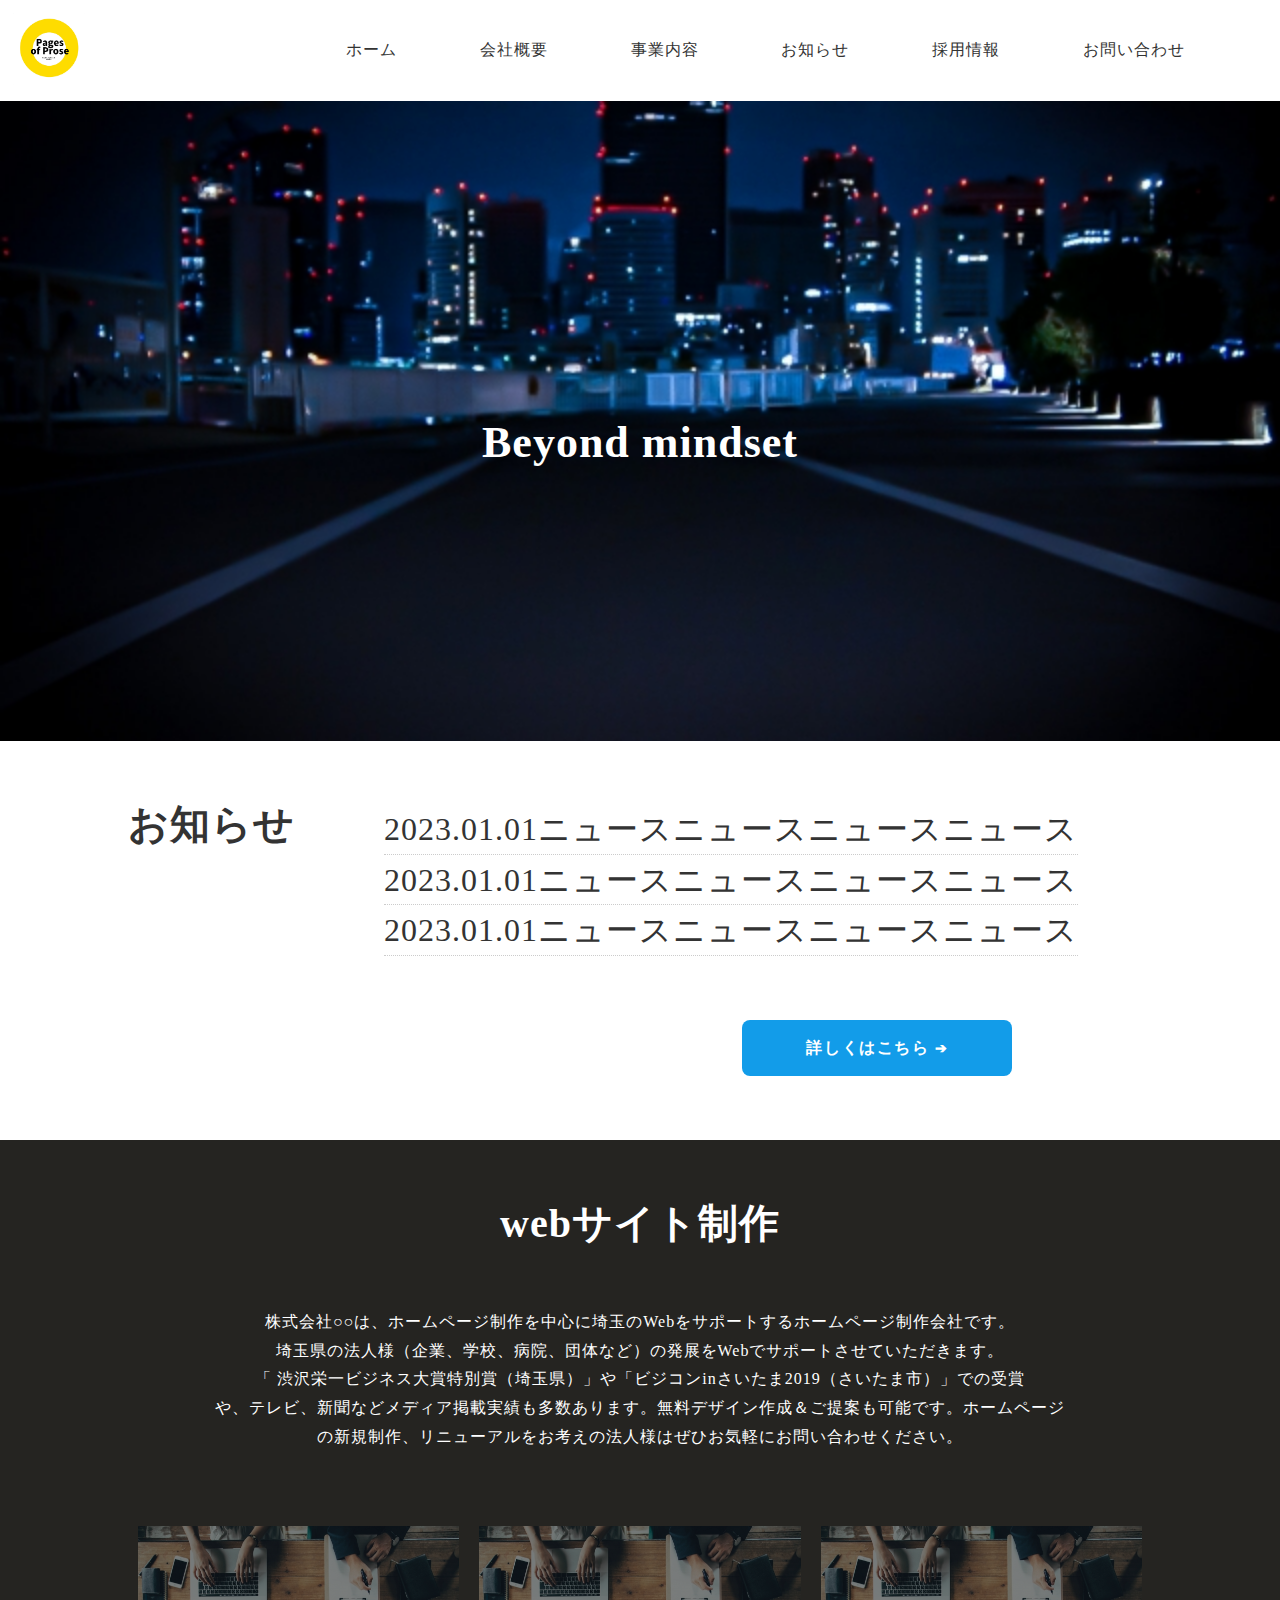
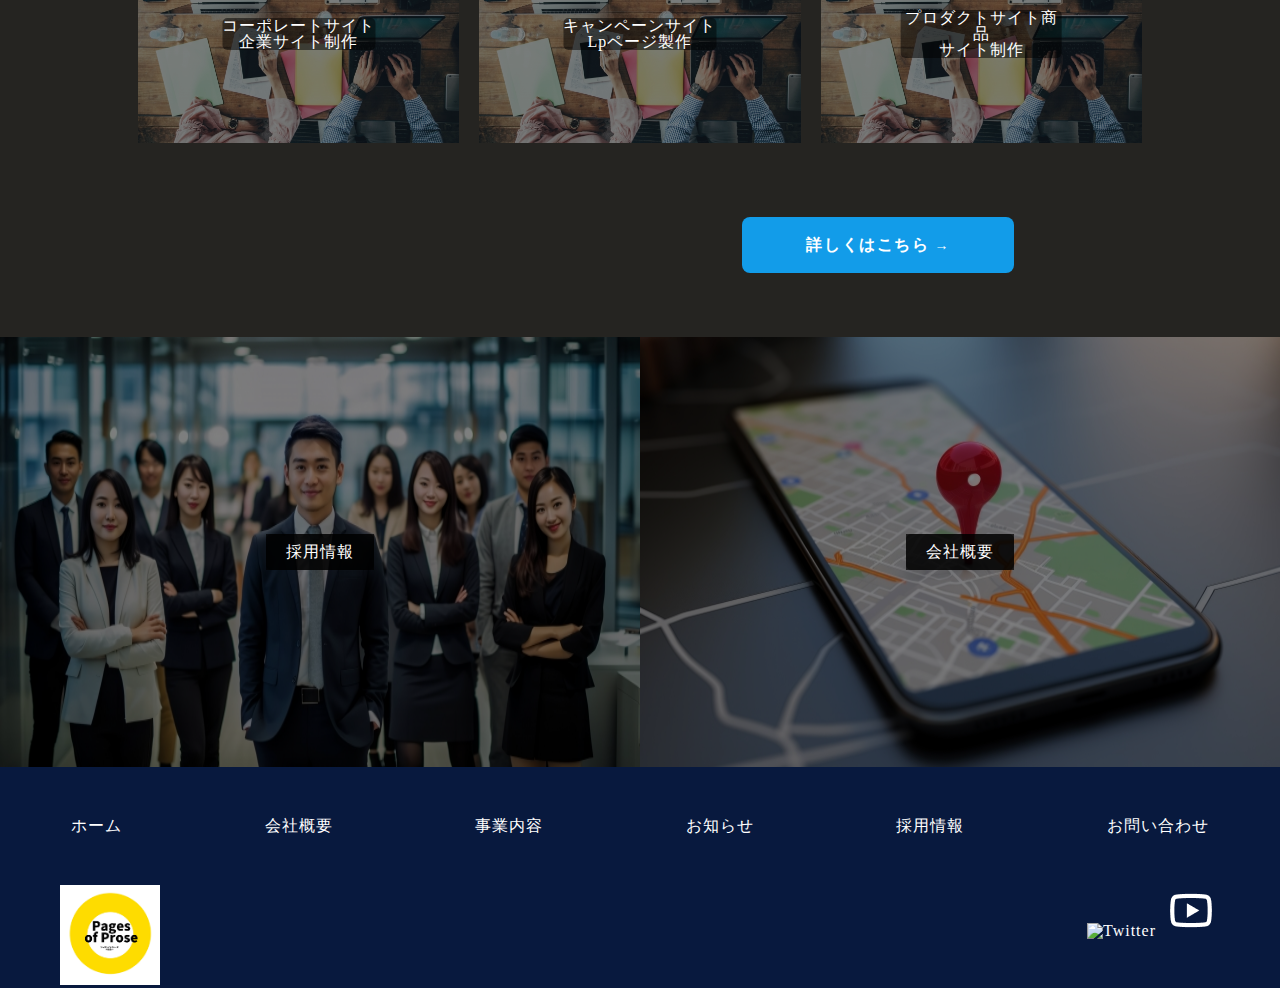
==== commit 9c90731b: "first commit" ====
--- a/hp2/index.html
+++ b/hp2/index.html
@@ -137,7 +137,7 @@
   </div>
 
  <div class="news-wrap-botton">
-     <a href href="html/bussiness.html">詳しくはこちら<span class="icon-arrow">➔</span></a>
+     <a href href="html/bussiness.html">詳しくはこちら<span class="icon-arrow">→</span></a>
 
   </div>
 
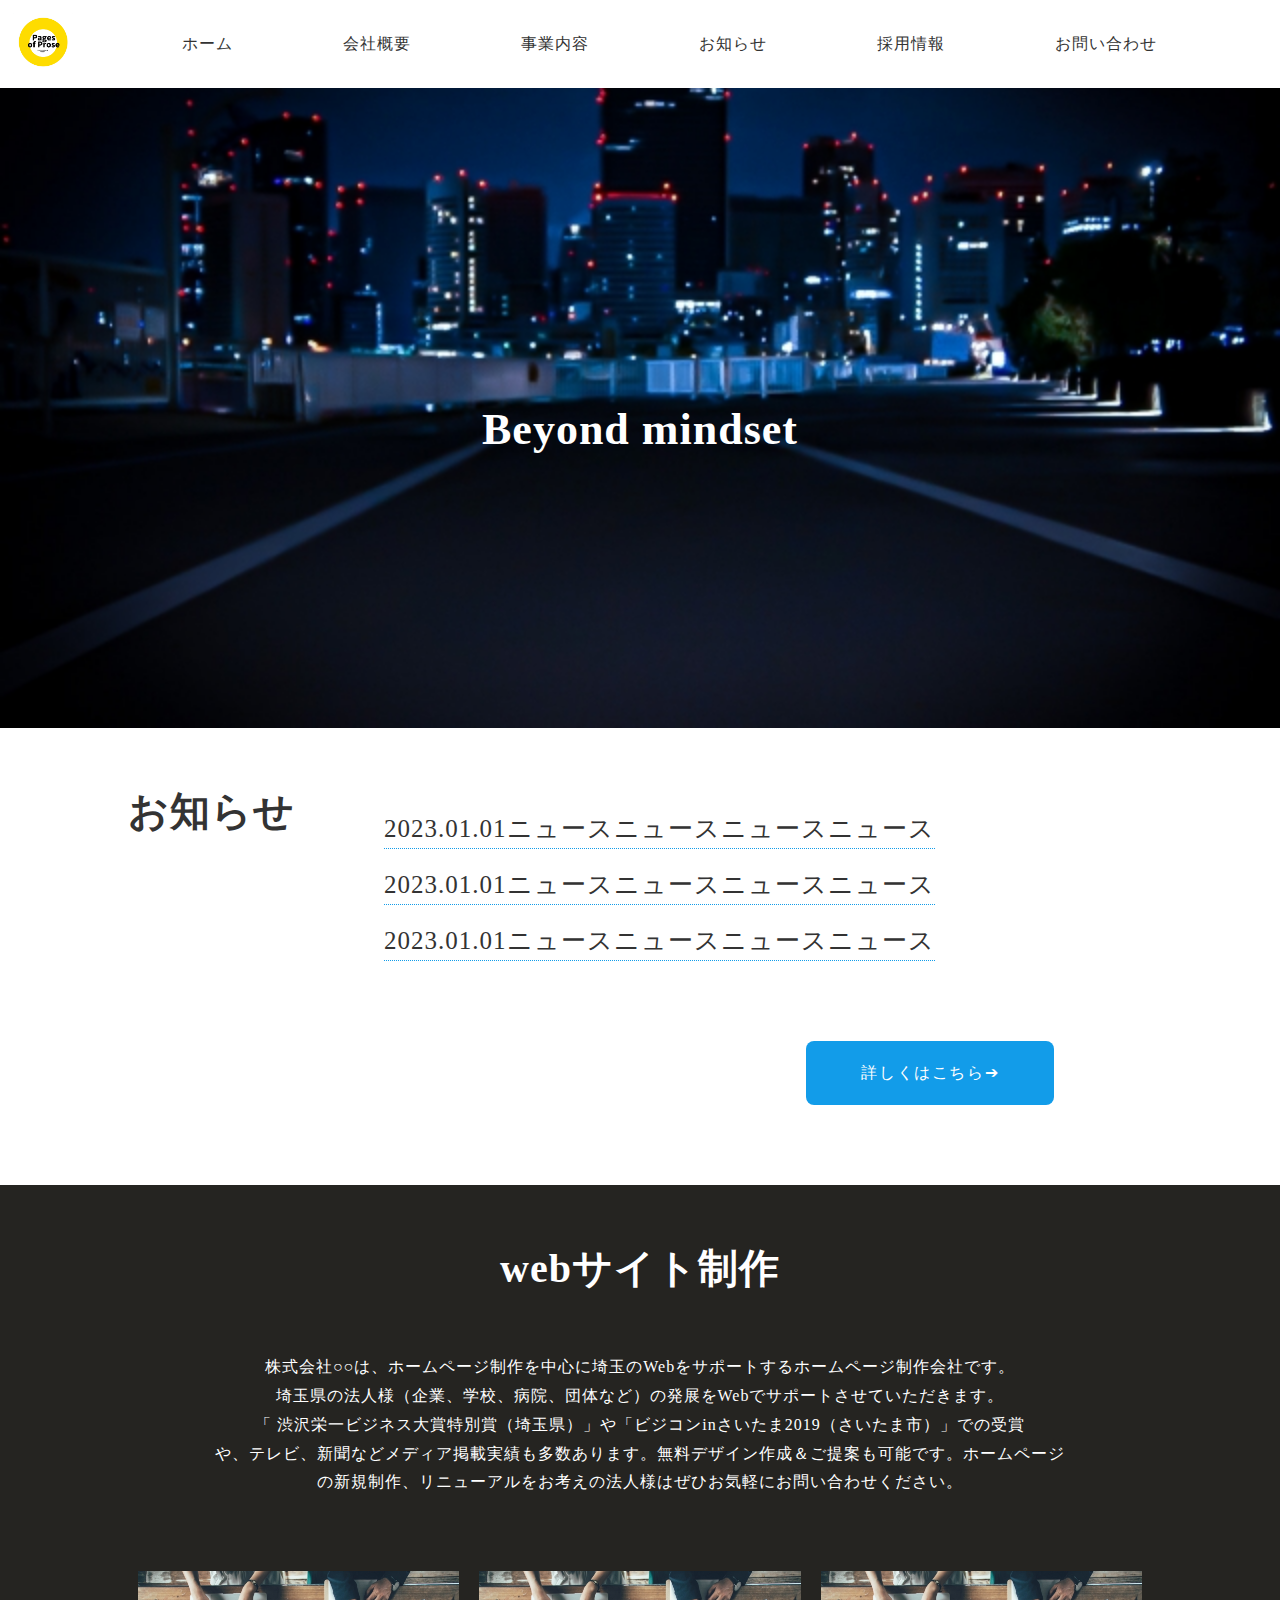
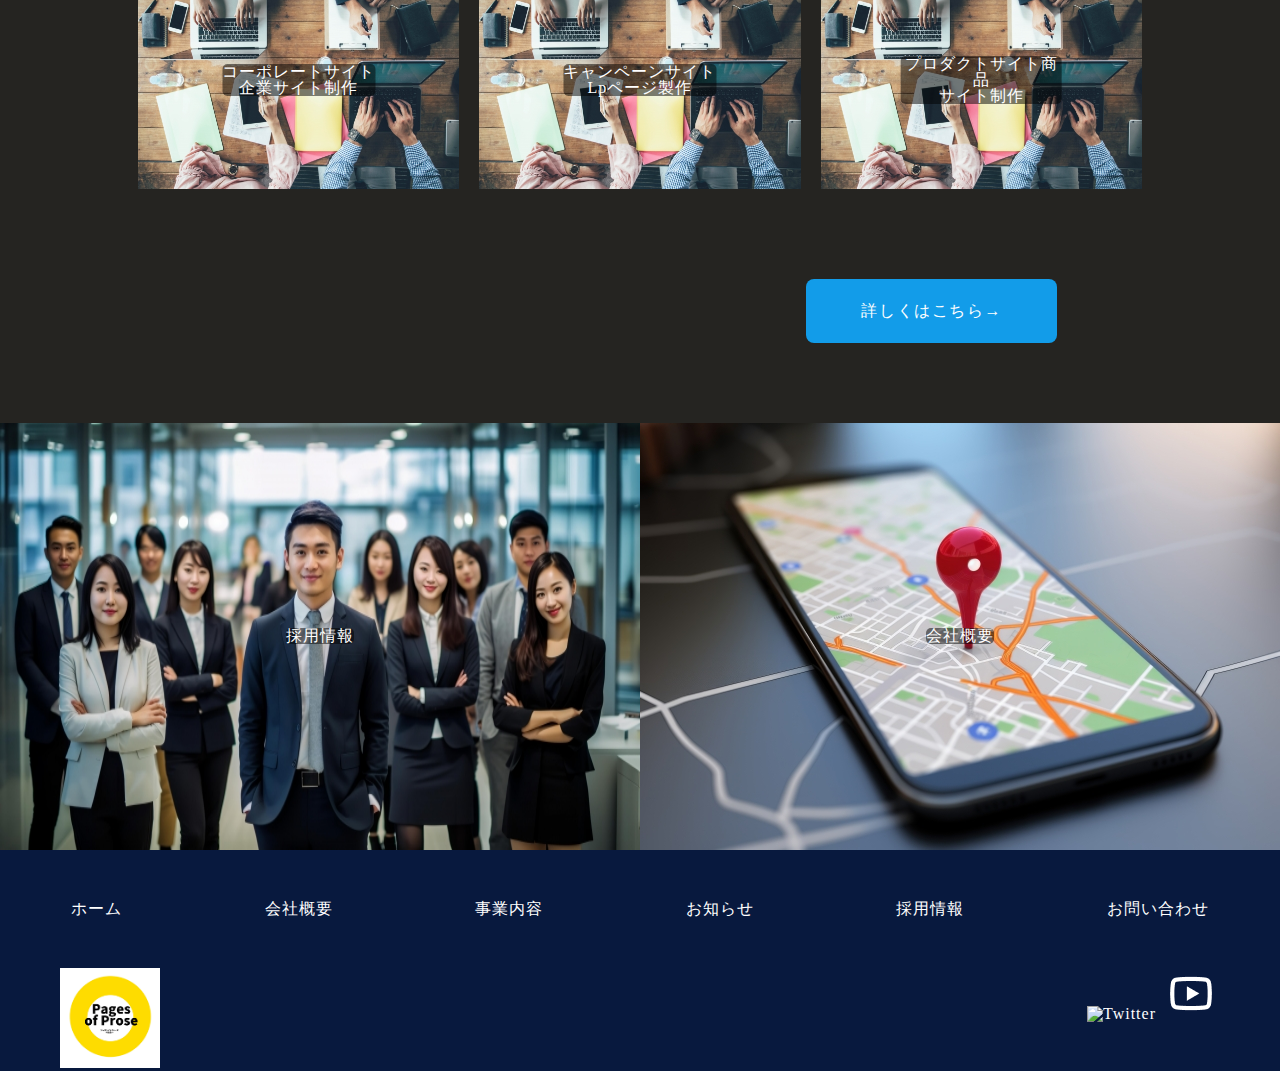
==== commit 67e27f55: "first commit" ====
--- a/hp2/index.html
+++ b/hp2/index.html
@@ -88,6 +88,7 @@
   </div>
   <div class="news-wrap-botton">
    <a href="html/notification.html">詳しくはこちら<span class="icon-arrow">➔</span></a>
+   
 </div>
           
   </div>
--- a/hp2/css/index.css
+++ b/hp2/css/index.css
@@ -11,6 +11,15 @@
   letter-spacing: 1px;
   word-break: break-all;
   color: #333;
+}
+
+header#header {
+    margin: 0 auto;
+}
+
+
+header{
+  width: 100%;
 }
 
 .comment-create {
@@ -46,21 +55,22 @@
   visibility: hidden;
 }
 
+
+
 header .drawer {
   visibility: hidden;
 }
 
 nav.header-wrapper__nav {
-    width: 80%;
+    width: 100%;
 }
 
 
 .header-wrapper__logo {
-  width: 15rem;
-}
-
+    width: 5%;
+}
 .header-wrapper__logo img {
-  width: 30%;
+    width: 100%;
 }
 
 .top-wrapper.inner {
@@ -217,6 +227,9 @@
   height: 3px;
 }
 
+li.news-wrap__con__list__item {
+    margin-top: 3%;
+}
 
 .s-ttl__1 span {
   display: block;
@@ -228,8 +241,8 @@
 .news-wrap__con__list__item {
   display: flex;
   align-items: center;
-  font-size: 32px;
-  border-bottom: dotted 1.5px #ccc;
+  font-size: 25px;
+  border-bottom: dotted 1.5px #129CE9;
   padding-top: 1.25%;
   padding-bottom: 1.25%;
 }
@@ -241,7 +254,7 @@
     left: 0;
     width: 100%;
     height: 1px;
-    background: #c2c3cc;
+    background: #129CE9;
 }
 
 
@@ -289,36 +302,34 @@
   margin-bottom: 5%;
 }
 
-.news-wrap-button a {
-  background-color: #129CE9;
-  color: #fff; /* テキストの色を白に設定 */
-  padding: 5px; /* テキスト周りの余白を設定 */
-}
-
-/* ➔アイコンのスタイル */
-.icon-arrow {
-  margin-left: 5px; /* アイコンの左側に余白を追加 */
-  font-size: 14px; /* フォントサイズを調整（アイコンフォントを使用する場合） */
-  /* または、画像を使用する場合
-  width: 14px;
-  height: 14px;
-  */
-}
-
-
-.news-wrap-botton,
-a.news-wrap-botton {
-  background-color: #129CE9;
-}
-.news-wrap-botton:hover,
-a.news-wrap-botton:hover {
-  color: #fff;
-  background: #129CE9;
-}
+
 
 .news-wrap-botton {
     left: 58%;
     margin-bottom: 5%;
+}
+
+.news-wrap-botton a {
+    background: #129CE9;
+    border-radius: 0.5rem;
+    position: relative;
+    display: flex;
+    justify-content: space-around;
+    align-items: center;
+    margin: 0 auto;
+    max-width: 260px;
+    padding: 20px 55px;
+    color: #fff;
+    transition: 0.3s ease-in-out;
+    font-weight: 500;
+}
+.news-wrap-botton a:hover {
+    background: #129CE9;
+    color: #FFF;
+}
+
+.news-wrap-botton a:hover:after {
+    border-color: #FFF;
 }
 
 .intro-cre{
@@ -366,8 +377,10 @@
 text-align: center;
     padding: 5%;
     font-size: 2.5rem;
-
-}
+    font-family: Noto;
+}
+
+
 
 .create-title p{
   text-align: center;
@@ -400,7 +413,7 @@
 .pn img{
   width: 100%;
   height: 100%;
-  
+  display: block;
 }
 
 .pn {
@@ -432,7 +445,6 @@
   left: 0;
   width: 100%;
   height: 100%;
-  background-color: rgba(0, 0, 0, 0.5); /* 黒色の半透明背景色（0.5は透明度を調整する値） */
   
 }
 
@@ -456,6 +468,7 @@
     position: relative; /* 追加：相対位置に設定 */
     display: flex; /* 追加：フレックスコンテナにする */
     align-items: center; /* 追加：垂直方向に中央揃え */
+    width: 100%;
 }
 
 .pn p {
@@ -463,9 +476,7 @@
     left: 50%;
     margin: 0;
     padding: 0;
-    background-color: rgba(0, 0, 0, 0.7);
     color: white;
-    padding: 10px 20px;
 }
 
 
@@ -477,7 +488,6 @@
 
 .pic-menu::before {
   content: "";
-  background-color: rgba(0, 0, 0, 0.5); /* 黒色のオーバーレイ（0.5は透明度を調整） */
   position: absolute;
   top: 0;
   left: 0;
@@ -902,6 +912,23 @@
     text-align: center;
 }
 
+ul .footer-wrapper__list__item {
+    padding-top: 22px;
+    padding-bottom: 22px;
+}
+
+.footer-wrapper__nav__list__item {
+    padding-top: 22px;
+    padding-bottom: 22px;
+}
+
+
+.icon-pic img {
+    width: 50px;
+    height: auto;
+    margin-left: 60%;
+}
+
 }
 
 
@@ -950,14 +977,7 @@
     margin-left: 60%;
 }
 
-ul .footer-wrapper__list__item {
-    padding-top: 31px;
-    padding-bottom: 51px;
-}
-
-.footer-wrapper__nav__list__item {
-    padding-top: 31px;
-    padding-bottom: 51px;
-}
+
+
 
 }